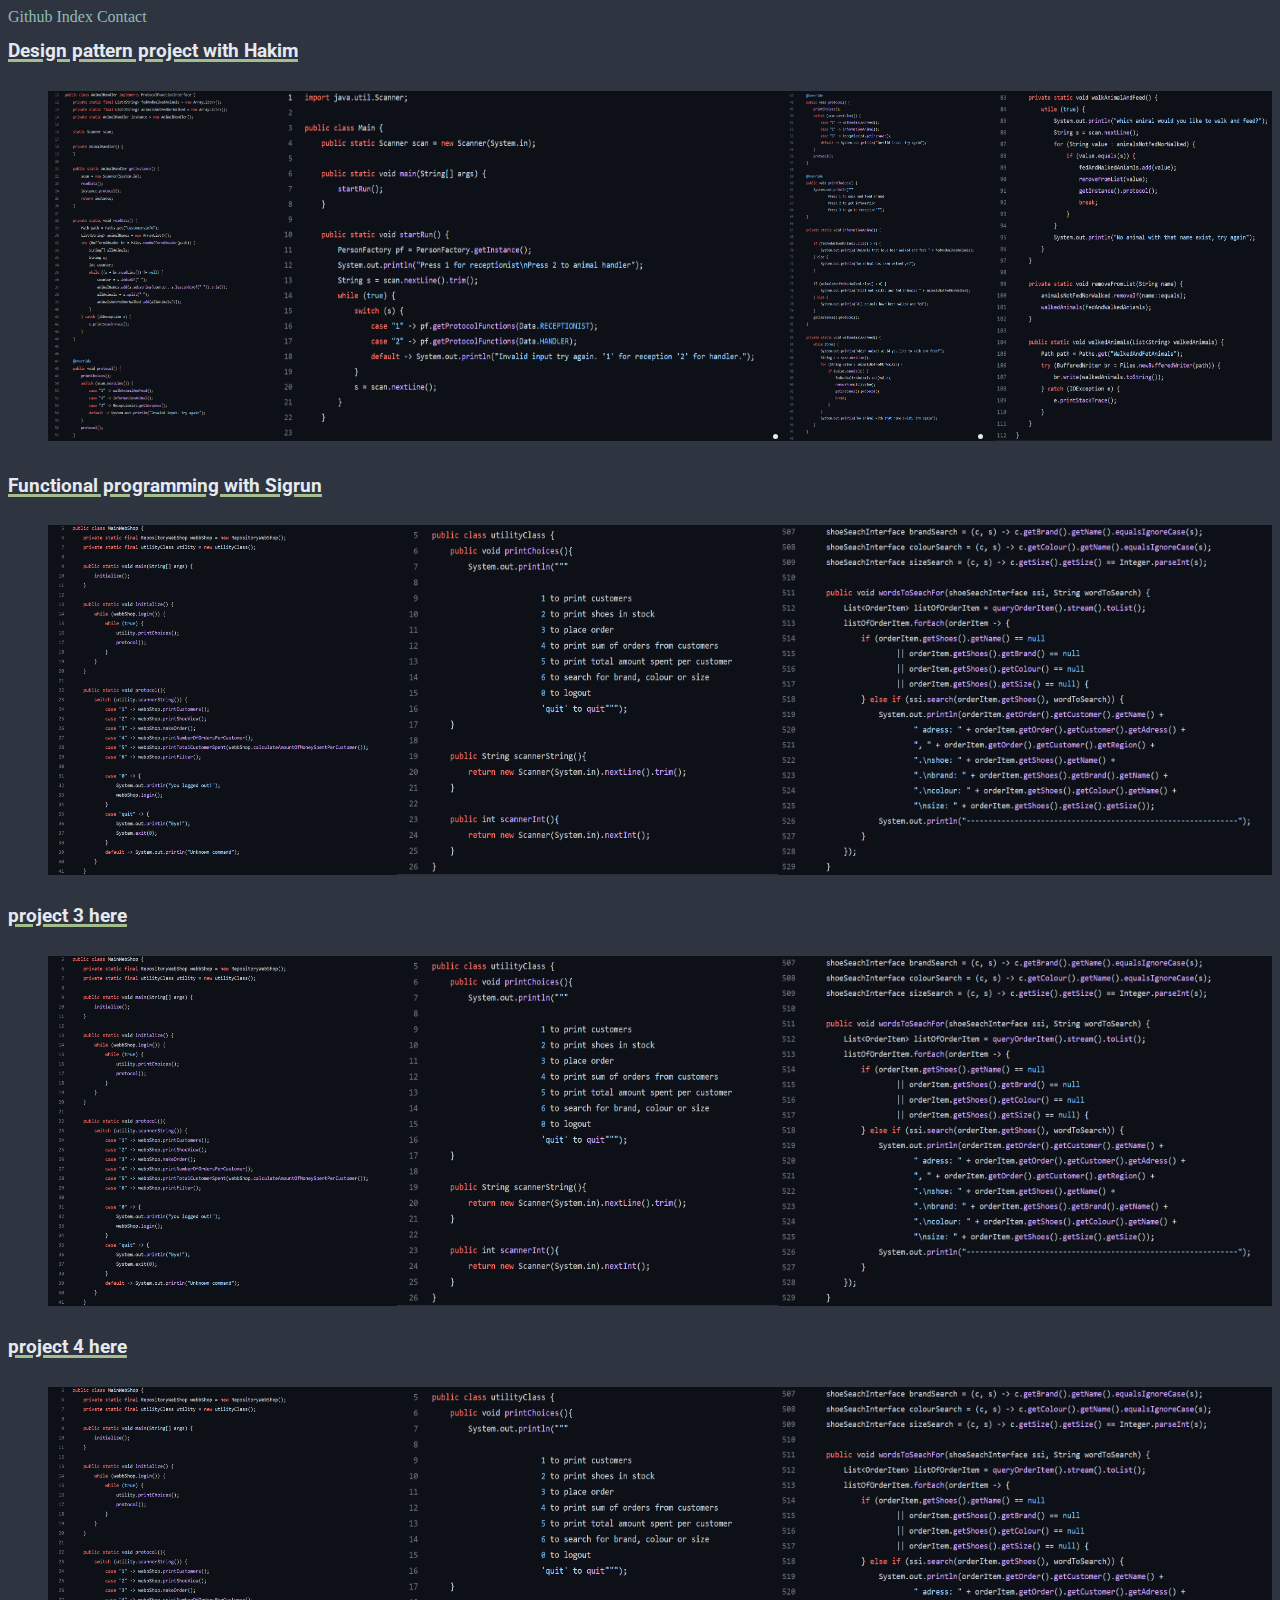
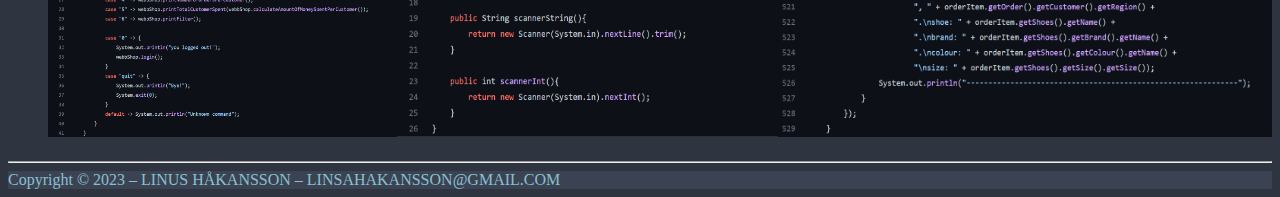
==== portfolio.html @ d835c207 "Add files via upload" ====
<!DOCTYPE html>
<html lang="en">
<head>
    <meta charset="UTF-8">
    <meta http-equiv="X-UA-Compatible" content="IE=edge">
    <meta name="viewport" content="width=device-width, initial-scale=1.0">
    <title>Document</title>
    <link rel="preconnect" href="https://fonts.googleapis.com">
    <link rel="preconnect" href="https://fonts.gstatic.com" crossorigin>
    <link href="https://fonts.googleapis.com/css2?family=Roboto:wght@100&display=swap" rel="stylesheet">
    <link rel="stylesheet" href="styles.css">
</head>
<body>
    <a href="https://github.com/MikaelLinusHakansson" title="Github link to Mikael Linus Håkansson" target="_blank">Github</a>
    <a href="index.html" title="index page">Index</a>
    <a href="contact.html" title="contact page">Contact</a>
    <h1 class="text-deco">Design pattern project with Hakim</h1 >
        <ul>
            <li class="inline-class-for-li image-container">
            <img src="images/aniamlHandler.png" alt="picture of animalhandler" class="portfolio-images-sizes">
            </li>
            <li class="inline-class-for-li image-container"><img src="images/newMain.png" alt="picture of main class from java" title="a picture of a project" class="portfolio-images-sizes">
            </li>
            <li>
                <img src="images/animalHandler2.png" alt="second picture of animalhandler" class="portfolio-images-sizes">
            </li>
            <li>
                <img src="images/newWalkAnimalAndFeed.png" alt="Third picture of animalhandler" class="portfolio-images-sizes">
            </li>
        </ul>
        <h1 class="text-deco"> Functional programming with Sigrun</h1>
            <ul>
                <li class="inline-class-for-li"><img src="images/lambdasMain.png" alt="" title="picture of main from functional programming with Sigrun" class="portfolio-images-sizes"></li>
                <li class="inline-class-for-li"><img src="images/lambdasUtillity.png" alt=""  title="picture of utillity class from functional programming" class="portfolio-images-sizes"></li>
                <li class="inline-class-for-li"><img src="images/HigherOrderFunction.png" alt="" title="higher order function from functional programming" class="portfolio-images-sizes"></li>
            </ul>
            <h1 class="text-deco">project 3 here</h1>
                <ul>
                    <li class="inline-class-for-li">
                        <img src="images/lambdasMain.png" 
                        alt="" 
                        title="picture of main from functional programming with Sigrun" 
                        class="portfolio-images-sizes">
                    </li>
                    <li class="inline-class-for-li">
                        <img src="images/lambdasUtillity.png" 
                            alt="" 
                            title="picture of utillity class from functional programming" 
                            class="portfolio-images-sizes">
                    </li>
                    <li class="inline-class-for-li">
                        <img src="images/HigherOrderFunction.png" 
                            alt="" 
                            title="higher order function from functional programming" 
                            class="portfolio-images-sizes">
                    </li>

                </ul>

                <h1 class="text-deco">project 4 here</h1>
                <ul>
                    <li class="inline-class-for-li">
                        <img src="images/lambdasMain.png" 
                            alt="" 
                            title="picture of main from functional programming with Sigrun" 
                            class="portfolio-images-sizes">
                    </li>
                    <li class="inline-class-for-li">
                        <img src="images/lambdasUtillity.png" 
                            alt="" 
                            title="picture of utillity class from functional programming" 
                            class="portfolio-images-sizes">
                    </li>
                    <li class="inline-class-for-li">
                        <img src="images/HigherOrderFunction.png" 
                            alt="" 
                            title="higher order function from functional programming" 
                            class="portfolio-images-sizes">
                    </li>
                </ul>
                <hr>

                <footer class="copy-right-color">
                    Copyright &copy; 2023 – LINUS HÅKANSSON – LINSAHAKANSSON@GMAIL.COM
                </footer>
</body>
</html>
---- styles.css ----
h1{
    font-family: 'Roboto', sans-serif;
    font-size: larger;
    color: #E5E9F0;
}

.change-color{
    color: #D8DEE9;

}

body{
    background-color: #2E3440;
}

footer{
    background-color: #3B4252;
}

.copy-right-color{
    color:#88C0D0;
}

.width-and-radius-img{
    width: 500px;
    border-radius: 250px;
}

.change-color-of-text{
    font-family: 'Roboto', sans-serif;
    font-size: larger;
    color: #E5E9F0;
}

a{
    text-decoration: none;
    color: #8FBCBB;
}

a:visited{
    text-decoration: none;
    color: #81A1C1
}
a:hover{
    color: #ECEFF4;
}

div{
    width: 100%;
}

.border-padding{
    border:3px solid#A3BE8C;
    padding:2px;
    margin:5px;
}

li{
    color:#E5E9F0;
}
.portfolio-images-sizes{
    overflow: hidden;
    max-width: 100%;
    height: 350px;
    background-size: cover;
    background-repeat: no-repeat;
    background-position: center center;
    background-position: center center;
    }

  img {
    cursor: pointer;
    transition: all 0.3s ease-in-out;
    display: flexbox;
  }

  
  li img:hover {
    transform: scale(1.5);
  }

.iframe-wrapper{
    width: 600px;
    height: 600px;
}


.iframe-wrapper iframe{
    border: none;
    overflow: auto;
    margin-top: 20px;
    margin-left: 20px;
    width: 100%;
    height: 100%;
    overflow: auto;
}

.inline-class-for-li{
    display: inline-flex;
}

.color-of-hr-in-portfolio{
    border: 2px solid #A3BE8C;
    border-radius: 1px;

}
ul{
    display: inline-flex;
}

.text-deco{
    text-decoration-line: underline;
    text-decoration: underline #A3BE8C;
    text-decoration-thickness: 3px;
}
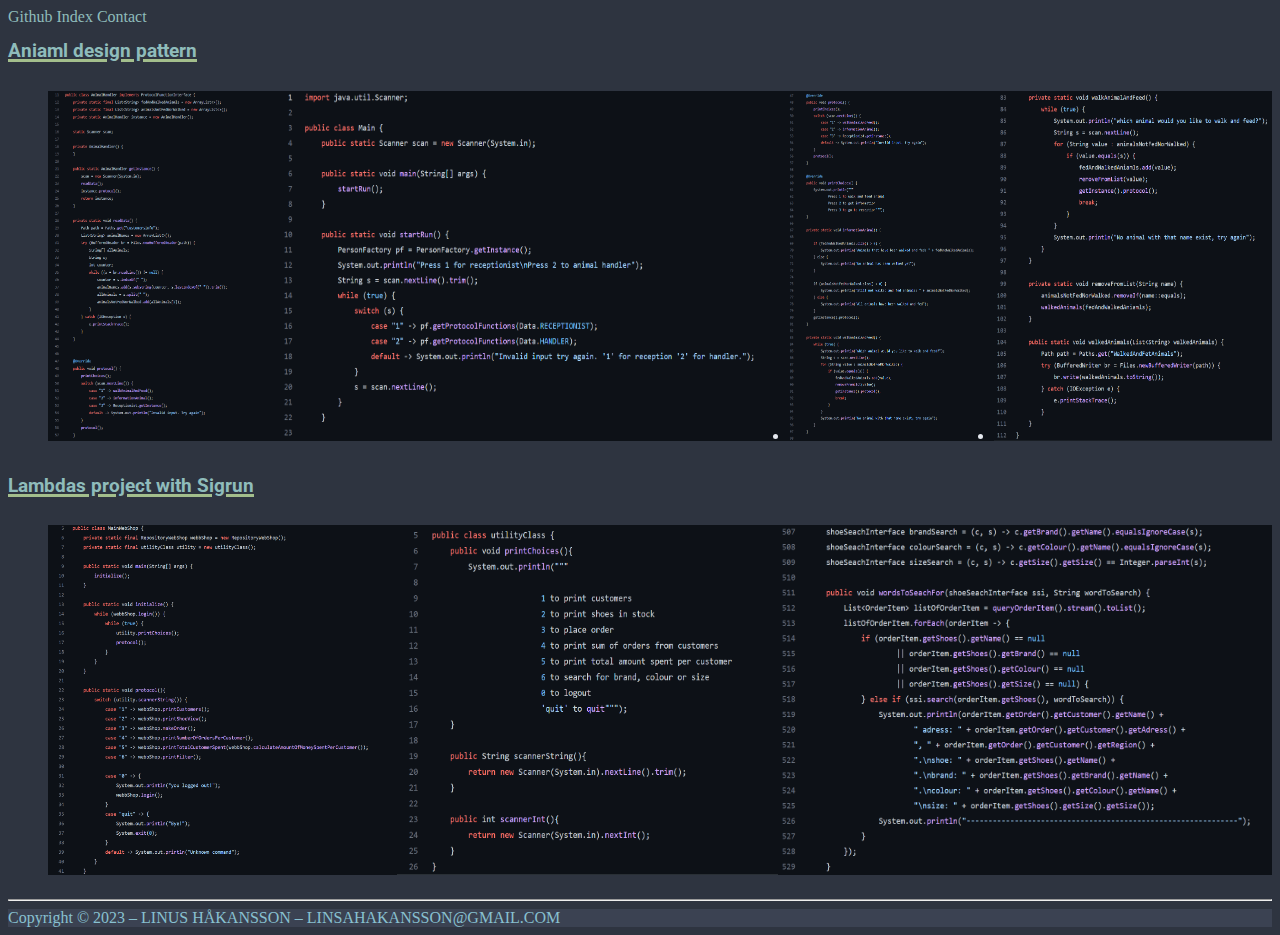
==== commit 3cb2cf0a: "Add files via upload" ====
--- a/portfolio.html
+++ b/portfolio.html
@@ -14,7 +14,9 @@
     <a href="https://github.com/MikaelLinusHakansson" title="Github link to Mikael Linus Håkansson" target="_blank">Github</a>
     <a href="index.html" title="index page">Index</a>
     <a href="contact.html" title="contact page">Contact</a>
-    <h1 class="text-deco">Design pattern project with Hakim</h1 >
+    <h1 class="text-deco">
+        <a href="https://github.com/MikaelLinusHakansson/AnimalDesignPatternHomeWork" title="Animal Design Pattern">Aniaml design pattern</a>
+    </h1 >
         <ul>
             <li class="inline-class-for-li image-container">
             <img src="images/aniamlHandler.png" alt="picture of animalhandler" class="portfolio-images-sizes">
@@ -28,58 +30,13 @@
                 <img src="images/newWalkAnimalAndFeed.png" alt="Third picture of animalhandler" class="portfolio-images-sizes">
             </li>
         </ul>
-        <h1 class="text-deco"> Functional programming with Sigrun</h1>
+        <h1 class="text-deco"> <a href="https://github.com/MikaelLinusHakansson/SchoolAssignmentLambdas" title="Lambas git link">Lambdas project with Sigrun</a></h1>
             <ul>
                 <li class="inline-class-for-li"><img src="images/lambdasMain.png" alt="" title="picture of main from functional programming with Sigrun" class="portfolio-images-sizes"></li>
                 <li class="inline-class-for-li"><img src="images/lambdasUtillity.png" alt=""  title="picture of utillity class from functional programming" class="portfolio-images-sizes"></li>
                 <li class="inline-class-for-li"><img src="images/HigherOrderFunction.png" alt="" title="higher order function from functional programming" class="portfolio-images-sizes"></li>
             </ul>
-            <h1 class="text-deco">project 3 here</h1>
-                <ul>
-                    <li class="inline-class-for-li">
-                        <img src="images/lambdasMain.png" 
-                        alt="" 
-                        title="picture of main from functional programming with Sigrun" 
-                        class="portfolio-images-sizes">
-                    </li>
-                    <li class="inline-class-for-li">
-                        <img src="images/lambdasUtillity.png" 
-                            alt="" 
-                            title="picture of utillity class from functional programming" 
-                            class="portfolio-images-sizes">
-                    </li>
-                    <li class="inline-class-for-li">
-                        <img src="images/HigherOrderFunction.png" 
-                            alt="" 
-                            title="higher order function from functional programming" 
-                            class="portfolio-images-sizes">
-                    </li>
-
-                </ul>
-
-                <h1 class="text-deco">project 4 here</h1>
-                <ul>
-                    <li class="inline-class-for-li">
-                        <img src="images/lambdasMain.png" 
-                            alt="" 
-                            title="picture of main from functional programming with Sigrun" 
-                            class="portfolio-images-sizes">
-                    </li>
-                    <li class="inline-class-for-li">
-                        <img src="images/lambdasUtillity.png" 
-                            alt="" 
-                            title="picture of utillity class from functional programming" 
-                            class="portfolio-images-sizes">
-                    </li>
-                    <li class="inline-class-for-li">
-                        <img src="images/HigherOrderFunction.png" 
-                            alt="" 
-                            title="higher order function from functional programming" 
-                            class="portfolio-images-sizes">
-                    </li>
-                </ul>
                 <hr>
-
                 <footer class="copy-right-color">
                     Copyright &copy; 2023 – LINUS HÅKANSSON – LINSAHAKANSSON@GMAIL.COM
                 </footer>
